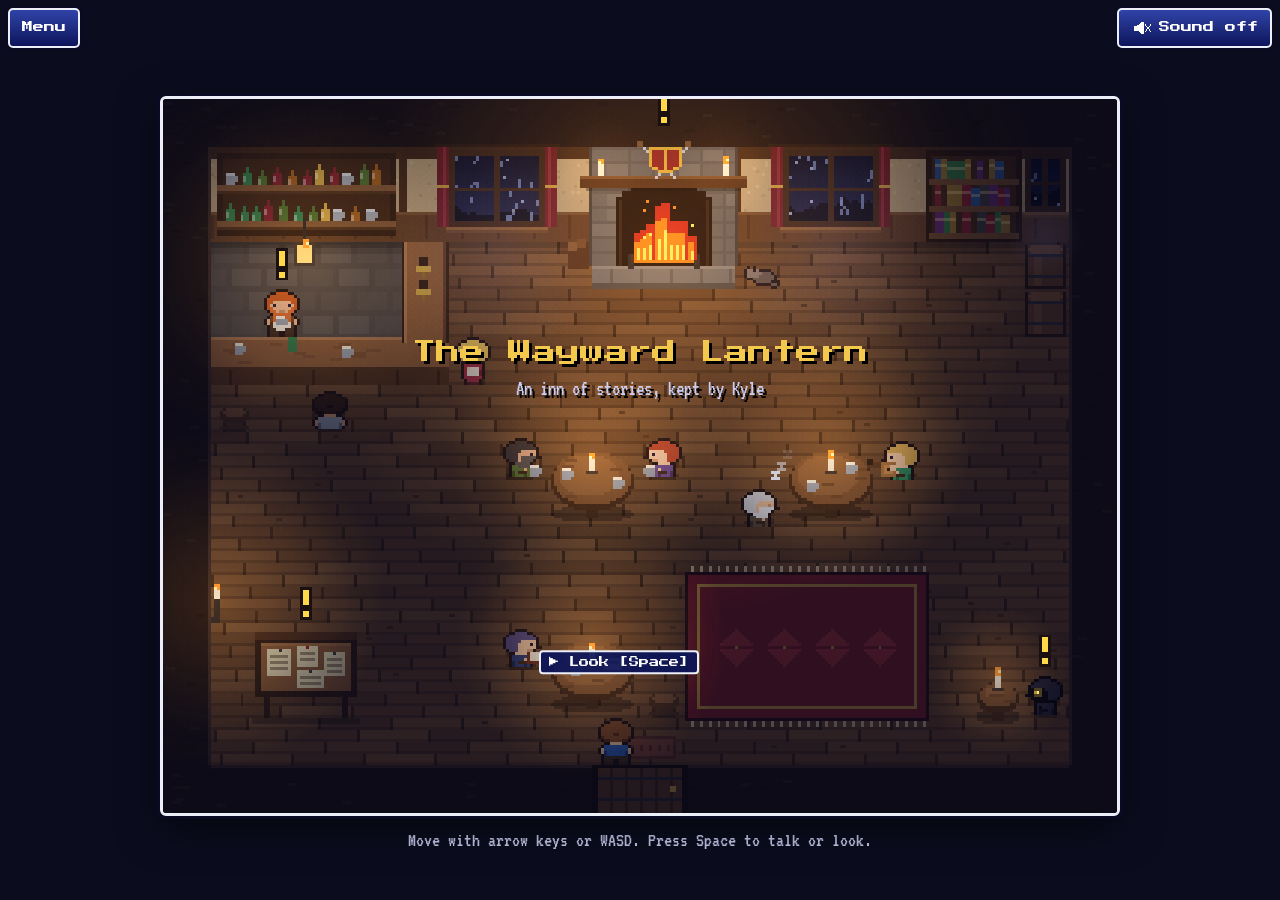
==== tavern/index.html @ f3b41635 "Replace the landing page with KyleGPT and its glass-break intro KyleGPT is a chat-style page. After " ====
<!doctype html>
<html lang="en">
<head>
  <meta charset="utf-8">
  <meta name="viewport" content="width=device-width, initial-scale=1, viewport-fit=cover">
  <title>Kyle | The Wayward Lantern</title>
  <meta name="description" content="Kyle's personal site, set in a pixel-art fantasy tavern. Walk around the inn to learn about Kyle, his work, and his interests.">
  <meta name="theme-color" content="#0b0d1f">
  <link rel="preconnect" href="https://fonts.googleapis.com">
  <link rel="preconnect" href="https://fonts.gstatic.com" crossorigin>
  <link href="https://fonts.googleapis.com/css2?family=Press+Start+2P&family=VT323&display=swap" rel="stylesheet">
  <link rel="stylesheet" href="css/style.css">
  <script>document.documentElement.classList.add('js');</script>
</head>
<body>
  <a class="skip-link" href="?view=page">Skip the game and read everything as a page</a>

  <div id="game">
    <div id="hud">
      <button id="menu-btn" class="ff-btn" type="button" aria-haspopup="dialog">Menu</button>
      <button id="sound-btn" class="ff-btn" type="button" aria-pressed="false" aria-label="Turn sound on">
        <svg viewBox="0 0 16 16" width="20" height="20" aria-hidden="true" shape-rendering="crispEdges">
          <path fill="currentColor" d="M2 6h3l4-3h1v10H9L5 10H2z"/>
          <g class="sound-waves" fill="currentColor"><rect x="11" y="6" width="1" height="4"/><rect x="13" y="4" width="1" height="8"/></g>
          <g class="sound-x" fill="currentColor"><rect x="11" y="5" width="1" height="1"/><rect x="12" y="6" width="1" height="1"/><rect x="13" y="7" width="1" height="2"/><rect x="12" y="9" width="1" height="1"/><rect x="11" y="10" width="1" height="1"/><rect x="14" y="6" width="1" height="1"/><rect x="15" y="5" width="1" height="1"/><rect x="14" y="9" width="1" height="1"/><rect x="15" y="10" width="1" height="1"/></g>
        </svg>
        <span class="sound-label">Sound off</span>
      </button>
    </div>

    <div id="stage">
      <canvas id="screen" width="320" height="240" role="img" aria-label="A pixel-art tavern at night, with rain on the windows. Use the Menu button to browse every section without playing."></canvas>
      <div id="overlay-layer" aria-hidden="true"></div>
      <div id="prompt" aria-hidden="true"></div>
      <div id="title-card" aria-hidden="true">
        <div class="title-name">The Wayward Lantern</div>
        <div class="title-sub">An inn of stories, kept by Kyle</div>
      </div>
      <div id="dialog" class="ff-window" hidden>
        <div id="dialog-name"></div>
        <p id="dialog-text"></p>
        <span id="dialog-next" aria-hidden="true">&#9660;</span>
      </div>
    </div>

    <p id="sr-live" class="sr-only" aria-live="polite"></p>
    <p id="hint"><span class="hint-keys">Move with arrow keys or WASD. Press Space to talk or look.</span><span class="hint-touch">Tap a spot to walk there. Tap a person or object to talk or look.</span></p>
  </div>

  <div id="menu" class="ff-window modal" role="dialog" aria-modal="true" aria-labelledby="menu-title" hidden>
    <h2 id="menu-title">Menu</h2>
    <ul class="menu-list">
      <li><button type="button" data-section="about">About me</button></li>
      <li><button type="button" data-section="work">Work experience</button></li>
      <li><button type="button" data-section="interests">Interests</button></li>
      <li><button type="button" data-section="other">Other</button></li>
    </ul>
    <p class="menu-foot"><a href="?view=page">Read everything as one page</a></p>
    <button type="button" class="close-btn" data-close>Back to the inn</button>
  </div>

  <div id="panel" class="ff-window modal" role="dialog" aria-modal="true" aria-labelledby="panel-title" hidden>
    <h2 id="panel-title" tabindex="-1"></h2>
    <div id="panel-body"></div>
    <button type="button" class="close-btn" data-close>Back to the inn</button>
  </div>

  <!--
    All site content lives here. The game reads each <section> by its
    data-section name, and this same markup is the plain-page and no-JavaScript
    version of the site. Edit text here; nothing else needs to change.
  -->
  <main id="content">
    <header class="page-header">
      <h1>Kyle</h1>
      <p class="tagline">[One-line tagline: what you do, in plain words.]</p>
      <p class="back-to-inn"><a href="../">Back to KyleGPT</a> or <a href="./">enter the inn (the playable version)</a></p>
    </header>

    <section data-section="about" id="about">
      <h2>About me</h2>
      <p>[A short intro, three or four sentences: who you are, what you do, and what you care about.]</p>
      <ul>
        <li><strong>Based in:</strong> [City, State]</li>
        <li><strong>Currently:</strong> [Role] at [Company]</li>
        <li><strong>Reach me:</strong> [Email or LinkedIn link]</li>
      </ul>
    </section>

    <section data-section="work" id="work">
      <h2>Work experience</h2>
      <article class="job">
        <h3>[Job title], [Company]</h3>
        <p class="dates">[mm/yy] to present</p>
        <ul>
          <li>[What you owned, and the result, with a number if you have one.]</li>
          <li>[A second accomplishment.]</li>
        </ul>
      </article>
      <article class="job">
        <h3>[Job title], [Company]</h3>
        <p class="dates">[mm/yy] to [mm/yy]</p>
        <ul>
          <li>[What you owned, and the result.]</li>
          <li>[A second accomplishment.]</li>
        </ul>
      </article>
      <article class="job">
        <h3>[Job title], [Company]</h3>
        <p class="dates">[mm/yy] to [mm/yy]</p>
        <ul>
          <li>[What you owned, and the result.]</li>
        </ul>
      </article>
    </section>

    <section data-section="interests" id="interests">
      <h2>Interests</h2>
      <ul>
        <li><strong>[Interest one]:</strong> [Why you love it, in a sentence.]</li>
        <li><strong>[Interest two]:</strong> [Why you love it, in a sentence.]</li>
        <li><strong>[Interest three]:</strong> [Why you love it, in a sentence.]</li>
      </ul>
    </section>

    <section data-section="other" id="other">
      <h2>Other</h2>
      <p>[Projects, writing, talks, side quests, or anything that doesn't fit elsewhere.]</p>
    </section>
  </main>

  <script src="js/sprites.js"></script>
  <script src="js/audio.js"></script>
  <script src="js/world.js"></script>
  <script src="js/npcs.js"></script>
  <script src="js/main.js"></script>
</body>
</html>
---- tavern/css/style.css ----
:root {
  --bg: #0b0d1f;
  --ff-top: #3043a8;
  --ff-bottom: #0d155a;
  --ff-border: #eceef8;
  --ff-edge: #0a0a22;
  --text: #ffffff;
  --muted: #c9cdf0;
  --gold: #f2c94c;
  --s: 3;
}

* { box-sizing: border-box; }

html, body {
  margin: 0;
  min-height: 100%;
  background: var(--bg);
  color: var(--text);
  font-family: 'VT323', ui-monospace, monospace;
  font-size: 22px;
  line-height: 1.25;
}

a { color: var(--gold); }

.skip-link {
  position: absolute;
  left: 8px;
  top: 0;
  transform: translateY(-200%);
  z-index: 50;
  padding: 8px 12px;
  background: var(--ff-bottom);
  border: 2px solid var(--ff-border);
  border-radius: 4px;
}
.skip-link:focus { transform: translateY(8px); }

.sr-only {
  position: absolute;
  width: 1px;
  height: 1px;
  overflow: hidden;
  clip: rect(0 0 0 0);
  white-space: nowrap;
}

/* ---------- FF-style window ---------- */
.ff-window {
  background: linear-gradient(180deg, var(--ff-top), var(--ff-bottom));
  border: 3px solid var(--ff-border);
  border-radius: 7px;
  box-shadow: 0 0 0 2px var(--ff-edge), inset 0 0 0 1px rgba(0, 0, 0, 0.5);
  color: var(--text);
  text-shadow: 2px 2px 0 rgba(0, 0, 0, 0.6);
}

.ff-btn {
  font: inherit;
  font-family: 'Press Start 2P', monospace;
  font-size: 11px;
  color: var(--text);
  display: inline-flex;
  align-items: center;
  gap: 8px;
  min-height: 40px;
  padding: 8px 12px;
  background: linear-gradient(180deg, var(--ff-top), var(--ff-bottom));
  border: 2px solid var(--ff-border);
  border-radius: 5px;
  box-shadow: 0 0 0 2px var(--ff-edge);
  cursor: pointer;
}
.ff-btn:hover, .ff-btn:focus-visible { outline: 2px solid var(--gold); outline-offset: 2px; }

/* ---------- Game layout ---------- */
#game {
  min-height: 100vh;
  min-height: 100dvh;
  display: flex;
  flex-direction: column;
  align-items: center;
  justify-content: center;
  padding: 56px 8px 8px;
}

#hud {
  position: fixed;
  top: 8px;
  left: 8px;
  right: 8px;
  display: flex;
  justify-content: space-between;
  z-index: 20;
  pointer-events: none;
}
#hud .ff-btn { pointer-events: auto; }

#sound-btn .sound-waves { display: none; }
#sound-btn[aria-pressed="true"] .sound-waves { display: inline; }
#sound-btn[aria-pressed="true"] .sound-x { display: none; }

#stage {
  position: relative;
  width: 320px;
  height: 240px;
  max-width: 100%;
  border: 3px solid var(--ff-border);
  border-radius: 6px;
  box-shadow: 0 0 0 3px var(--ff-edge), 0 12px 40px rgba(0, 0, 0, 0.6);
  overflow: hidden;
  touch-action: manipulation;
  user-select: none;
  -webkit-user-select: none;
}

#screen {
  display: block;
  width: 100%;
  height: 100%;
  image-rendering: pixelated;
  image-rendering: crisp-edges;
  cursor: pointer;
}

#overlay-layer {
  position: absolute;
  inset: 0;
  pointer-events: none;
}

.bubble {
  position: absolute;
  transform: translate(-50%, -100%);
  max-width: calc(var(--s) * 110px);
  padding: calc(var(--s) * 1.5px) calc(var(--s) * 3px);
  background: #fbf6e6;
  color: #1d1410;
  border: max(2px, calc(var(--s) * 0.7px)) solid #1d1410;
  border-radius: calc(var(--s) * 3px);
  font-size: max(15px, calc(var(--s) * 6.5px));
  line-height: 1.05;
  text-align: center;
  white-space: normal;
  width: max-content;
  opacity: 0;
  transition: opacity 0.18s ease-out;
}
.bubble.show { opacity: 1; }
.bubble::after {
  content: '';
  position: absolute;
  left: 50%;
  bottom: calc(var(--s) * -3px);
  transform: translateX(-50%);
  border: calc(var(--s) * 2px) solid transparent;
  border-top-color: #1d1410;
  border-bottom: 0;
}

#prompt {
  position: absolute;
  transform: translate(-50%, -100%);
  padding: 4px 8px;
  font-family: 'Press Start 2P', monospace;
  font-size: max(9px, calc(var(--s) * 3.4px));
  color: var(--text);
  background: rgba(13, 21, 90, 0.92);
  border: 2px solid var(--ff-border);
  border-radius: 4px;
  white-space: nowrap;
  pointer-events: none;
  display: none;
}
#prompt.show { display: block; }

#title-card {
  position: absolute;
  left: 50%;
  top: 38%;
  transform: translate(-50%, -50%);
  text-align: center;
  pointer-events: none;
  transition: opacity 1.2s ease;
  text-shadow: 3px 3px 0 #000;
  width: 90%;
}
#title-card.hide { opacity: 0; }
.title-name {
  font-family: 'Press Start 2P', monospace;
  font-size: max(14px, calc(var(--s) * 8px));
  color: var(--gold);
}
.title-sub {
  margin-top: calc(var(--s) * 3px);
  font-size: max(16px, calc(var(--s) * 7px));
  color: var(--muted);
}

#dialog {
  position: absolute;
  left: 3%;
  right: 3%;
  bottom: 3%;
  min-height: 26%;
  padding: calc(var(--s) * 4px) calc(var(--s) * 6px);
  cursor: pointer;
}
#dialog-name {
  font-family: 'Press Start 2P', monospace;
  font-size: max(10px, calc(var(--s) * 4px));
  color: var(--gold);
  margin-bottom: calc(var(--s) * 2px);
}
#dialog-text {
  margin: 0;
  font-size: max(18px, calc(var(--s) * 8px));
  line-height: 1.1;
}
#dialog-next {
  position: absolute;
  right: calc(var(--s) * 5px);
  bottom: calc(var(--s) * 3px);
  font-size: max(12px, calc(var(--s) * 5px));
  animation: blink 0.8s steps(2) infinite;
  visibility: hidden;
}
#dialog.done #dialog-next { visibility: visible; }
@keyframes blink { 50% { opacity: 0; } }

#hint {
  margin: 12px 0 0;
  color: var(--muted);
  text-align: center;
  font-size: 20px;
}
.hint-touch { display: none; }
@media (hover: none) and (pointer: coarse) {
  .hint-keys { display: none; }
  .hint-touch { display: inline; }
}

/* ---------- Modals ---------- */
.modal {
  position: fixed;
  left: 50%;
  top: 50%;
  transform: translate(-50%, -50%);
  width: min(640px, calc(100vw - 32px));
  max-height: calc(100vh - 96px);
  max-height: calc(100dvh - 96px);
  overflow-y: auto;
  padding: 20px 24px;
  z-index: 30;
}
.modal[hidden] { display: none; }
.modal h2 {
  font-family: 'Press Start 2P', monospace;
  font-size: 16px;
  color: var(--gold);
  margin: 0 0 16px;
  line-height: 1.4;
}
.modal h2:focus { outline: none; }
.modal h3 { margin: 16px 0 2px; font-size: 24px; font-weight: normal; color: var(--gold); }
.modal p, .modal li { font-size: 22px; }
.modal ul { padding-left: 22px; margin: 8px 0; }
.modal .dates { margin: 0; color: var(--muted); }

.menu-list { list-style: none; padding: 0 !important; margin: 0 0 12px !important; }
.menu-list button {
  font: inherit;
  font-size: 24px;
  color: var(--text);
  background: none;
  border: 0;
  padding: 6px 4px 6px 28px;
  width: 100%;
  text-align: left;
  cursor: pointer;
  position: relative;
  text-shadow: inherit;
}
.menu-list button:hover::before,
.menu-list button:focus-visible::before {
  content: '\25B6';
  position: absolute;
  left: 4px;
  color: var(--gold);
}
.menu-list button:focus-visible { outline: none; }
.menu-foot { font-size: 20px; margin: 4px 0 12px; }

.close-btn {
  font-family: 'Press Start 2P', monospace;
  font-size: 11px;
  color: var(--text);
  margin-top: 16px;
  padding: 10px 14px;
  background: rgba(0, 0, 0, 0.25);
  border: 2px solid var(--ff-border);
  border-radius: 4px;
  cursor: pointer;
}
.close-btn:hover, .close-btn:focus-visible { outline: 2px solid var(--gold); outline-offset: 2px; }

#scrim {
  position: fixed;
  inset: 0;
  background: rgba(0, 0, 0, 0.55);
  z-index: 25;
}

/* ---------- Content: hidden in game mode, shown as a page otherwise ---------- */
html.js #content { display: none; }
html.js body.page-mode #content { display: block; }
html.js body.page-mode #game,
html.js body.page-mode .skip-link { display: none; }

#content {
  max-width: 720px;
  margin: 0 auto;
  padding: 32px 16px 64px;
}
#content h1 {
  font-family: 'Press Start 2P', monospace;
  font-size: 28px;
  color: var(--gold);
  margin: 0 0 12px;
}
#content .tagline { color: var(--muted); margin: 0 0 8px; }
#content .back-to-inn { margin: 0 0 24px; }
html:not(.js) #content .back-to-inn { display: none; }
#content section {
  background: linear-gradient(180deg, var(--ff-top), var(--ff-bottom));
  border: 3px solid var(--ff-border);
  border-radius: 7px;
  box-shadow: 0 0 0 2px var(--ff-edge);
  padding: 16px 20px;
  margin: 0 0 24px;
}
#content h2 {
  font-family: 'Press Start 2P', monospace;
  font-size: 16px;
  color: var(--gold);
  margin: 0 0 12px;
  line-height: 1.4;
}
#content h3 { margin: 16px 0 2px; font-size: 24px; font-weight: normal; color: var(--gold); }
#content .dates { margin: 0; color: var(--muted); }
#content ul { padding-left: 22px; }

@media (prefers-reduced-motion: reduce) {
  .bubble, #title-card { transition: none; }
  #dialog-next { animation: none; }
}
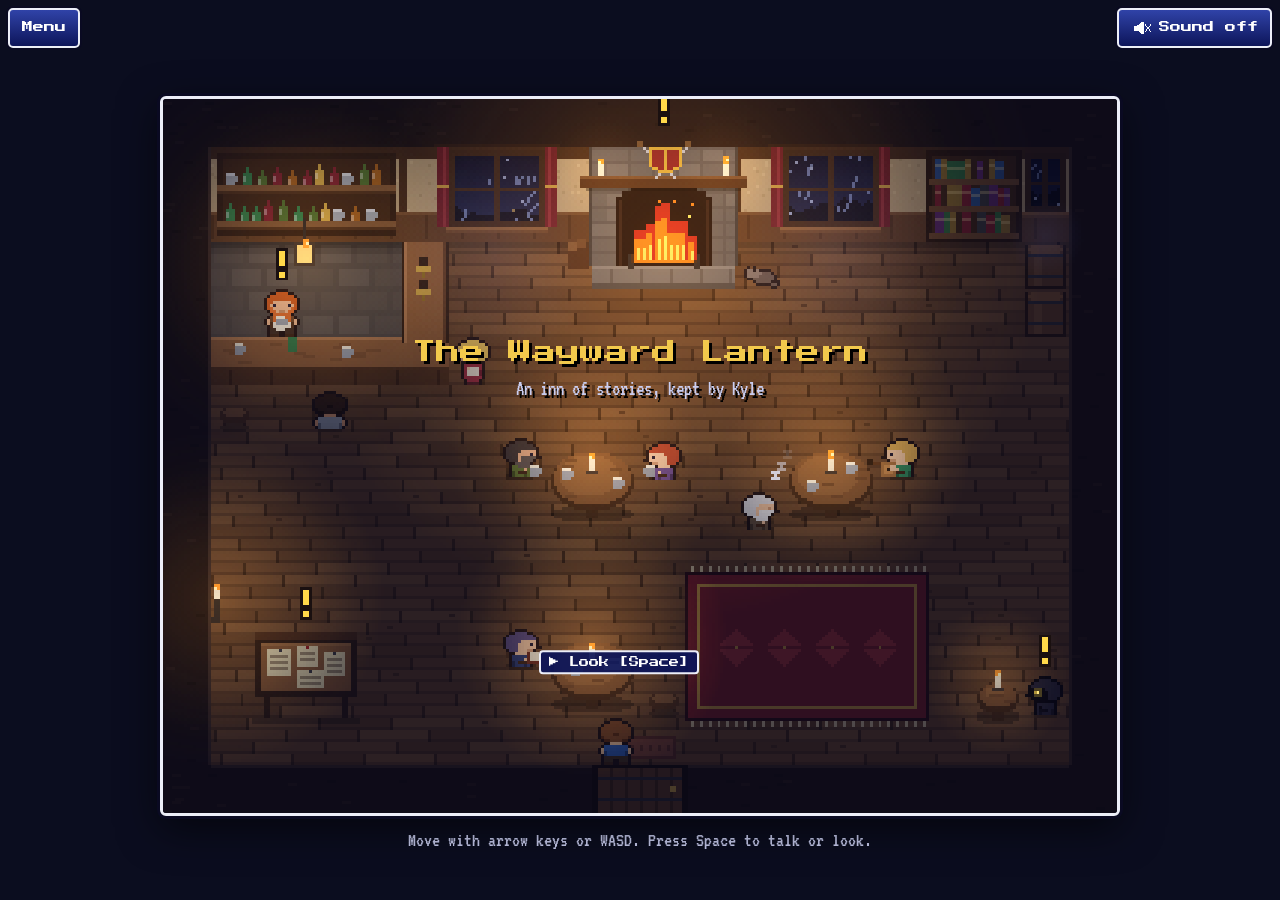
==== commit 201130ee: "Fill the site with Kyle's résumé, with Chase and Barclays logos The content in tavern/index.html (wh" ====
--- a/tavern/index.html
+++ b/tavern/index.html
@@ -72,54 +72,139 @@
   -->
   <main id="content">
     <header class="page-header">
-      <h1>Kyle</h1>
-      <p class="tagline">[One-line tagline: what you do, in plain words.]</p>
+      <h1>Kyle Schindler</h1>
+      <p class="tagline">Partner Solutions Team Lead at Barclays, with 12+ years in financial services.</p>
       <p class="back-to-inn"><a href="../">Back to KyleGPT</a> or <a href="./">enter the inn (the playable version)</a></p>
     </header>
 
     <section data-section="about" id="about">
       <h2>About me</h2>
-      <p>[A short intro, three or four sentences: who you are, what you do, and what you care about.]</p>
+      <p>Accomplished professional with 12+ years of experience in financial services, specializing in high impact cobrand credit card initiatives at leading institutions. Expert in end-to-end execution, managing cross-functional teams, and building partner relationships to drive program delivery, efficiencies, and risk mitigation in large-scale initiatives across complex organizations. Experienced in Agile methodologies, Jira, APIs, test planning, and regulatory compliance.</p>
       <ul>
-        <li><strong>Based in:</strong> [City, State]</li>
-        <li><strong>Currently:</strong> [Role] at [Company]</li>
-        <li><strong>Reach me:</strong> [Email or LinkedIn link]</li>
+        <li><strong>Currently:</strong> Partner Solutions Team Lead at Barclays Bank US</li>
+        <li><strong>Works in:</strong> Wilmington, DE</li>
+        <li><strong>Education:</strong> University of Delaware, B.S. in Finance and B.S. in Management Information Systems (MIS), 2013</li>
+        <li><strong>Reach me:</strong> <a href="mailto:schindler.kyle@gmail.com">schindler.kyle@gmail.com</a> or <a href="https://www.linkedin.com/in/kschindler">LinkedIn</a></li>
       </ul>
     </section>
 
     <section data-section="work" id="work">
       <h2>Work experience</h2>
-      <article class="job">
-        <h3>[Job title], [Company]</h3>
-        <p class="dates">[mm/yy] to present</p>
-        <ul>
-          <li>[What you owned, and the result, with a number if you have one.]</li>
-          <li>[A second accomplishment.]</li>
-        </ul>
-      </article>
-      <article class="job">
-        <h3>[Job title], [Company]</h3>
-        <p class="dates">[mm/yy] to [mm/yy]</p>
-        <ul>
-          <li>[What you owned, and the result.]</li>
-          <li>[A second accomplishment.]</li>
-        </ul>
-      </article>
-      <article class="job">
-        <h3>[Job title], [Company]</h3>
-        <p class="dates">[mm/yy] to [mm/yy]</p>
-        <ul>
-          <li>[What you owned, and the result.]</li>
-        </ul>
-      </article>
+
+      <div class="employer">
+        <h3 class="org"><img class="logo" src="media/logos/barclays.svg" width="24" height="24" alt="">Barclays Bank US</h3>
+        <p class="place">Wilmington, DE</p>
+        <article class="job">
+          <h4>Partner Solutions Team Lead</h4>
+          <p class="dates">Aug. 2024 – Present</p>
+          <ul>
+            <li>Lead partner roadmap development and delivery for all Barclays retail cobrand partners</li>
+            <li>Drive completion of partner projects from initial concept through launch, including writing requirements, developing user journeys, and navigating complex stakeholder needs</li>
+            <li>Serve as primary point of contact for internal teams and external partners, ensuring strategic alignment and strong communication across organizations</li>
+            <li>Member of core team for merger and acquisition of Luxury Card assets and IP</li>
+            <li>Work with diverse technology partners to define API, file feed, and other technical requirements</li>
+          </ul>
+        </article>
+        <article class="job">
+          <h4>Product Owner – Retail Expansion</h4>
+          <p class="dates">May 2021 – Aug. 2024</p>
+          <ul>
+            <li>Product Office lead for both GM and Xbox Mastercard launches, leading teams across all product areas to deliver required launch outcomes</li>
+            <li>Managed delivery across numerous stakeholders – Legal &amp; Compliance, Technology, Segment Leads, Partner, Marketing, Credit Strategy, Credit Analytics, etc. – throughout lifecycle of launches</li>
+            <li>Key contributor on patent application for novel technology developed during GM launch, demonstrating ability to meet complex challenges</li>
+            <li>Lead Authorization &amp; Settlement workstream lead for Gap launch/conversion, delivering all necessary capabilities for Barclays’ first ever PLCC card</li>
+            <li>Regularly presented to Executive Committee management, both internally and partner-facing</li>
+          </ul>
+        </article>
+      </div>
+
+      <div class="employer">
+        <h3 class="org"><img class="logo" src="media/logos/chase.svg" width="24" height="24" alt="">JPMorganChase</h3>
+        <p class="place">Wilmington, DE</p>
+        <article class="job">
+          <h4>Product Owner – Import Aggregation Platform</h4>
+          <p class="dates">Mar. 2020 – May 2021</p>
+          <ul>
+            <li>Responsible for all Chase consumer lending use cases leveraging customers’ external account data</li>
+            <li>Worked cross-functionally with user design, development, QA, and other product owners to define and implement product backlog</li>
+            <li>Maintained JIRA backlogs across multiple feature teams, with projects impacting several LOBs</li>
+            <li>Frequently created process flows, UI mockups, and user journeys to demonstrate product vision</li>
+            <li>Managed multiple vendor relationships, representing Chase during solution design and requirement discussions</li>
+          </ul>
+        </article>
+        <article class="job">
+          <h4>Product Owner – Chase Pay</h4>
+          <p class="dates">July 2019 – Mar. 2020</p>
+          <ul>
+            <li>Product Owner on Chase Pay scrum team owning the customer experience on web checkout</li>
+            <li>Wrote functional requirements and participated in Agile ceremonies such as daily scrum, backlog prioritization, user story grooming, and story sign-off</li>
+            <li>Owned solution design and vendor relationship for Chase Pay projects with external vendors</li>
+          </ul>
+        </article>
+        <article class="job">
+          <h4>Application Owner – Cybersecurity &amp; Tech Controls</h4>
+          <p class="dates">May 2017 – July 2019</p>
+          <ul>
+            <li>Managed Endpoint Security product governance initiatives such as controls compliance, resiliency testing, security assessments, and access management</li>
+            <li>Developed automated control break reports used at the Technology Operating Committee level</li>
+            <li>Wrote extensive Excel VBA macros to automate LOB-wide reports on application security deficiencies, reducing time to closure by 28%</li>
+          </ul>
+        </article>
+        <article class="job">
+          <h4>Corporate Risk Controller</h4>
+          <p class="dates">Mar. 2016 – May 2017</p>
+          <ul>
+            <li>Performed quality assurance of JPMC’s Schedule L CCAR reporting to the Federal Reserve</li>
+            <li>Self-taught VBA coding to automate production of Schedule L, 80% of all control checks across Schedule L, and the team’s daily internal status emails</li>
+          </ul>
+        </article>
+        <article class="job">
+          <h4>IT Infrastructure Support Analyst</h4>
+          <p class="dates">Nov. 2014 – Mar. 2016</p>
+          <ul>
+            <li>Ensured all critical Digital applications had infrastructure capacity to handle current and forecasted demand</li>
+            <li>Prepared overview material for and interacted with senior management monthly</li>
+          </ul>
+        </article>
+        <article class="job">
+          <h4>IT Business Systems Analyst</h4>
+          <p class="dates">June 2013 – Nov. 2014</p>
+          <ul>
+            <li>Worked with business and technology to deliver changes on Chase’s card issuing platform (TSYS)</li>
+            <li>Produced quarterly, director-level reports to track defect metrics across 14 different app suites</li>
+          </ul>
+        </article>
+        <article class="job">
+          <h4>Intern – Global Liquidity Client Services</h4>
+          <p class="dates">May 2012 – Sept. 2012</p>
+        </article>
+      </div>
+
+      <h3>Skills</h3>
+      <ul class="skills">
+        <li>Partner Relationship Management</li>
+        <li>Complex Initiative Delivery</li>
+        <li>Jira/Confluence</li>
+        <li>Excel VBA Macro Automation</li>
+        <li>Microsoft Excel</li>
+        <li>Agile Methodology</li>
+        <li>TSYS</li>
+        <li>Data Analysis &amp; Presentation</li>
+        <li>Public Speaking</li>
+      </ul>
     </section>
 
     <section data-section="interests" id="interests">
       <h2>Interests</h2>
-      <ul>
-        <li><strong>[Interest one]:</strong> [Why you love it, in a sentence.]</li>
-        <li><strong>[Interest two]:</strong> [Why you love it, in a sentence.]</li>
-        <li><strong>[Interest three]:</strong> [Why you love it, in a sentence.]</li>
+      <ul class="interests">
+        <li>Home DIY Projects</li>
+        <li>Strategy Board Games</li>
+        <li>Tennis/Pickleball</li>
+        <li>Investing</li>
+        <li>Classic Literature</li>
+        <li>Knights of Columbus</li>
+        <li>Golf</li>
+        <li>American History</li>
       </ul>
     </section>
 
--- a/tavern/css/style.css
+++ b/tavern/css/style.css
@@ -350,6 +350,18 @@
 #content h3 { margin: 16px 0 2px; font-size: 24px; font-weight: normal; color: var(--gold); }
 #content .dates { margin: 0; color: var(--muted); }
 #content ul { padding-left: 22px; }
+/* Employers: logo and name, then each role under them. */
+#content .org, #panel-body .org { display: flex; align-items: center; gap: 10px; }
+#content .org .logo, #panel-body .org .logo { flex: none; width: 24px; height: 24px; }
+#content .place, #panel-body .place { margin: 0 0 4px; color: var(--muted); }
+#content h4, #panel-body h4 { margin: 12px 0 2px; font-size: 20px; font-weight: normal; }
+#content .skills, #content .interests, #panel-body .skills, #panel-body .interests { columns: 2 200px; column-gap: 28px; }
+
+/* Images, video and embeds, wherever a section has any. */
+#content figure, #panel-body figure { margin: 16px 0; }
+#content figcaption, #panel-body figcaption { margin-top: 6px; color: var(--muted); }
+#content img, #content video, #panel-body img, #panel-body video { display: block; max-width: 100%; height: auto; }
+#content iframe, #panel-body iframe { display: block; width: 100%; height: auto; aspect-ratio: 16 / 9; border: 0; }
 
 @media (prefers-reduced-motion: reduce) {
   .bubble, #title-card { transition: none; }
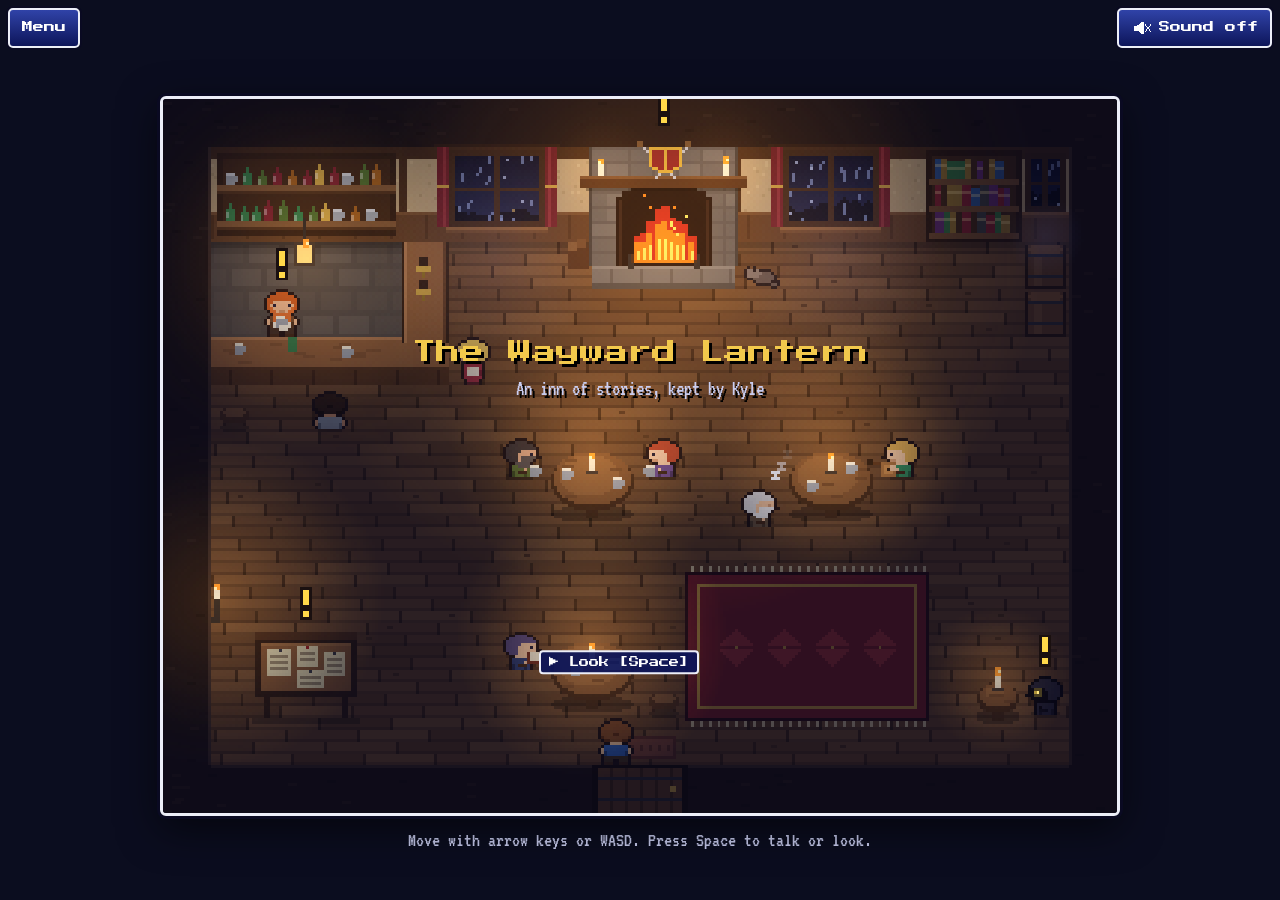
==== commit 720dd27b: "Give KyleGPT its own résumé page and cut it off from the taverns The résumé link, "Skip to plain rés" ====
--- a/tavern/index.html
+++ b/tavern/index.html
@@ -92,7 +92,7 @@
       <h2>Work experience</h2>
 
       <div class="employer">
-        <h3 class="org"><img class="logo" src="media/logos/barclays.svg" width="24" height="24" alt="">Barclays Bank US</h3>
+        <h3 class="org"><img class="logo" src="../media/logos/barclays.svg" width="24" height="24" alt="">Barclays Bank US</h3>
         <p class="place">Wilmington, DE</p>
         <article class="job">
           <h4>Partner Solutions Team Lead</h4>
@@ -119,7 +119,7 @@
       </div>
 
       <div class="employer">
-        <h3 class="org"><img class="logo" src="media/logos/chase.svg" width="24" height="24" alt="">JPMorganChase</h3>
+        <h3 class="org"><img class="logo" src="../media/logos/chase.svg" width="24" height="24" alt="">JPMorganChase</h3>
         <p class="place">Wilmington, DE</p>
         <article class="job">
           <h4>Product Owner – Import Aggregation Platform</h4>
